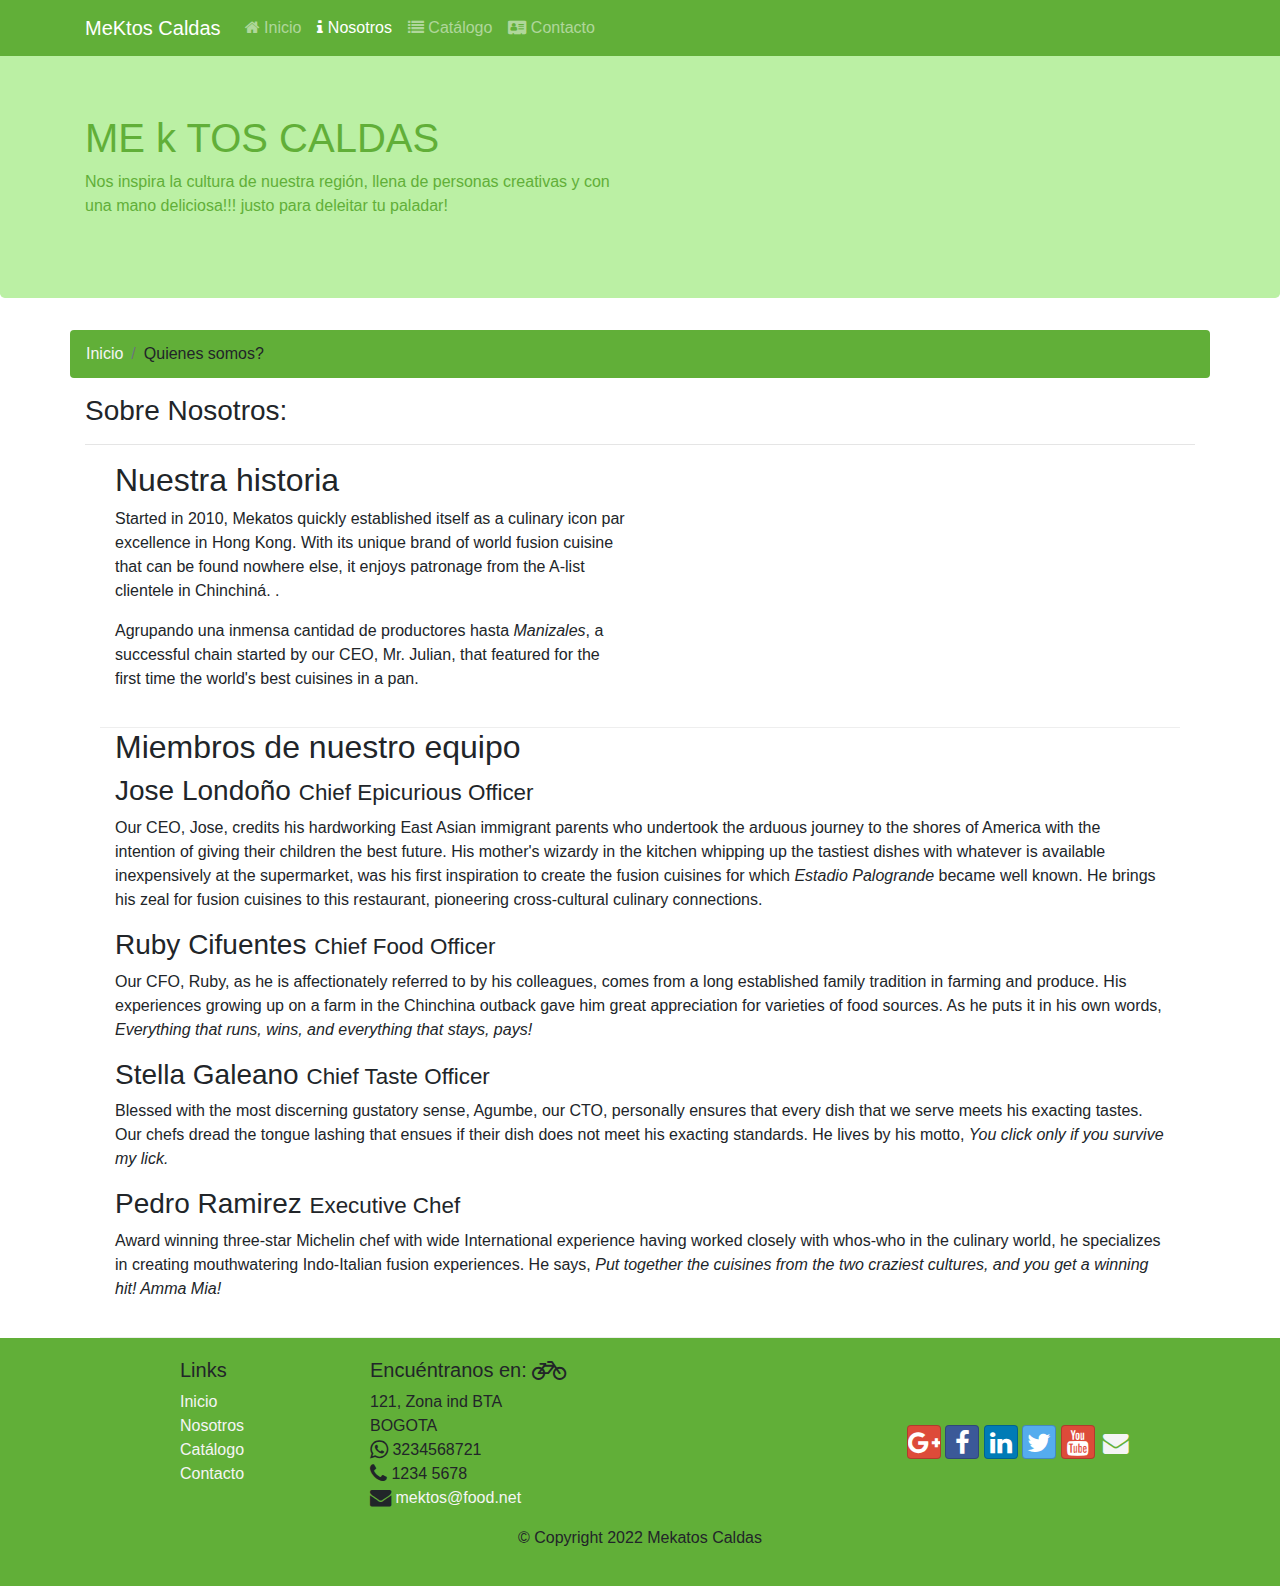
==== aboutmekatos.html @ 4f25072d "first version" ====
<!DOCTYPE html>
<html lang="en">

<head>
    <meta charset="utf-8">
    <meta name="viewport" content="width=device-width, initial-scale=1, shrink-to-fit=no">
    <meta http-equiv="x-ua-compatible" content="ie=edge">
    <link rel="stylesheet" href="css/bootstrap/bootstrap.min.css">
    <link rel="stylesheet" href="font-awesome/css/font-awesome.min.css">
    <link rel="stylesheet" href="css/bootstrap-social/bootstrap-social.css">
    <link rel="stylesheet" href="css/styles.css">
    <title>Nosotros: MekTos Caldas</title>

</head>

<body>
    <nav class="navbar navbar-dark navbar-expand-sm fixed-top">
        <div class="container">
            <!--use this div to enclose everything on navigation bar, it's optional, in case not use, all elements will be displayed along all the navbar-->
            <button class="navbar-toggler" type="button" data-toggle="collapse" data-target="#Navbar">
                <!--the data-target element se encuentra mas abajo, se usa el id="Navbar" dentro del div que contiene la lista-->
                <span class="navbar-toggler-icon"></span>
            </button>
            <a class="navbar-brand" href="./index.html">MeKtos Caldas </a> <!--navbar-brand: class for company logo or brand-->
            <div class="collapse navbar-collapse" id="Navbar">
                <!--this is set to toggle menu on Xsmall screen-->
                <ul class="navbar-nav mr-auto">
                    <!--mr auto: push contents to left (mr: margin right)-->
                    <li class="nav-item"><a class="nav-link" href="./index.html"><span class="fa fa-home"></span> Inicio</a></li>
                    <li class="nav-item active"><a class="nav-link" href="#"><span class="fa fa-info"></span> Nosotros</a></li>
                    <li class="nav-item"><a class="nav-link" href="#"><span class="fa fa-list"></span> Catálogo</a></li>
                    <li class="nav-item"><a class="nav-link" href="#"><span class="fa fa-address-card"></span> Contacto</a></li>
                </ul>
            </div>
        </div>
    </nav>

    <header class="jumbotron">
        <div class="container">
            <div class="row">
                <div class="col-12 col-sm-6">
                    <h1>ME k TOS CALDAS</h1>
                    <p>Nos inspira la cultura de nuestra región, llena de personas creativas y con una mano deliciosa!!! justo para deleitar tu paladar!</p>
                </div>
                <div class="col-12 col-sm">
                </div>
            </div>
        </div>
    </header>

    <div class="container">

        <div class="row">
            <ol class="col-12 breadcrumb">
                <li class="breadcrumb-item"><a href="./index.html">Inicio</a></li>
                <li class="breadcrumb-item"><a>Quienes somos?</a></li> <!--quito "active"después de bread-item, con esto cambia de color-->
            </ol>
            <div class="col-sm">
                <h3>Sobre Nosotros:</h3>
                <hr>
            </div>
        </div>

        <div class="container">
            <div class="row row-content">
                <div class="col-12 col-sm-6">
                    <h2>Nuestra historia</h2>
                    <p>Started in 2010, Mekatos quickly established itself as a culinary icon par excellence in Hong Kong. With its unique brand of world fusion cuisine that can be found nowhere else, it enjoys patronage from the A-list clientele in Chinchiná. .</p>
                    <p>Agrupando una inmensa cantidad de productores hasta <em>Manizales</em>, a successful chain started by our CEO, Mr. Julian, that featured for the first time the world's best cuisines in a pan.</p>
                </div>
            </div>
            <div>
            </div>
        </div>


        <div class="container">
            <div class="row row-content">
                <div class="col-12">
                    <h2>Miembros de nuestro equipo</h2>
                    <h3>Jose Londoño <small>Chief Epicurious Officer</small></h3>
                    <p class="d-none d-sm-block">Our CEO, Jose, credits his hardworking East Asian immigrant parents who undertook the arduous journey to the shores of America with the intention of giving their children the best future. His mother's wizardy in the kitchen whipping up the tastiest dishes with whatever is available inexpensively at the supermarket, was his first inspiration to create the fusion cuisines for which <em>Estadio Palogrande</em> became well known. He brings his zeal for fusion cuisines to this restaurant, pioneering cross-cultural culinary connections.</p>
                    <h3>Ruby Cifuentes <small>Chief Food Officer</small></h3>
                    <p class="d-none d-sm-block">Our CFO, Ruby, as he is affectionately referred to by his colleagues, comes from a long established family tradition in farming and produce. His experiences growing up on a farm in the Chinchina outback gave him great appreciation for varieties of food sources. As he puts it in his own words, <em>Everything that runs, wins, and everything that stays, pays!</em></p>
                    <h3>Stella Galeano <small>Chief Taste Officer</small></h3>
                    <p class="d-none d-sm-block">Blessed with the most discerning gustatory sense, Agumbe, our CTO, personally ensures that every dish that we serve meets his exacting tastes. Our chefs dread the tongue lashing that ensues if their dish does not meet his exacting standards. He lives by his motto, <em>You click only if you survive my lick.</em></p>
                    <h3>Pedro Ramirez <small>Executive Chef</small></h3>
                    <p class="d-none d-sm-block">Award winning three-star Michelin chef with wide International experience having worked closely with whos-who in the culinary world, he specializes in creating mouthwatering Indo-Italian fusion experiences. He says, <em>Put together the cuisines from the two craziest cultures, and you get a winning hit! Amma Mia!</em></p>
                </div>
            </div>
        </div>

    </div>

    <footer class="footer">
        <div class="container">
            <div class="row">
                <div class="col-4 offset-1 col-sm-2">
                    <h5>Links</h5>
                    <ul class="list-unstyled">
                        <li><a href="./index.html">Inicio</a></li>
                        <li><a href="#">Nosotros</a></li>
                        <li><a href="#">Catálogo</a></li>
                        <li><a href="#">Contacto</a></li>
                    </ul>
                </div>
                <div class="col-7 col-sm-5">
                    <h5>Encuéntranos en: <i class="fa fa-bicycle fa-lg"></i></h5>
                    <address>
                        121, Zona ind BTA<br>
                        BOGOTA<br>
                        <i class="fa fa-whatsapp fa-lg"></i> 3234568721<br>
                        <i class="fa fa-phone fa-lg"></i> 1234 5678<br>
                        <i class="fa fa-envelope fa-lg"></i> <a href="mailto:mektos@food.net">mektos@food.net</a>
                    </address>
                </div>
                <div class="col-12 col-sm-4 align-self-center">
                    <div class="text-center">
                        <a class="btn btn-social-icon btn-google" href="http://google.com/+"><i class="fa fa-google-plus"></i></a>
                        <a class="btn btn-social-icon btn-facebook" href="http://www.facebook.com/profile.php?id="><i class="fa fa-facebook"></i></a>
                        <a class="btn btn-social-icon btn-linkedin" href="http://www.linkedin.com/in/"><i class="fa fa-linkedin"></i></a>
                        <a class="btn btn-social-icon btn-twitter" href="http://twitter.com/"><i class="fa fa-twitter"></i></a>
                        <a class="btn btn-social-icon btn-google" href="http://youtube.com/"><i class="fa fa-youtube"></i></a>
                        <a class="btn btn-social-icon" href="mailto:"><i class="fa fa-envelope"></i></a>
                    </div>
                </div>
            </div>
            <div class="row justify-content-center">
                <div class="col-auto">
                    <p>© Copyright 2022 Mekatos Caldas</p>
                </div>
            </div>
        </div>
    </footer>

    <script src="https://code.jquery.com/jquery-3.2.1.slim.min.js" integrity="sha384-KJ3o2DKtIkvYIK3UENzmM7KCkRr/rE9/Qpg6aAZGJwFDMVNA/GpGFF93hXpG5KkN" crossorigin="anonymous"></script>
    <script src="https://cdn.jsdelivr.net/npm/popper.js@1.12.9/dist/umd/popper.min.js" integrity="sha384-ApNbgh9B+Y1QKtv3Rn7W3mgPxhU9K/ScQsAP7hUibX39j7fakFPskvXusvfa0b4Q" crossorigin="anonymous"></script>
    <script src="https://cdn.jsdelivr.net/npm/bootstrap@4.0.0/dist/js/bootstrap.min.js" integrity="sha384-JZR6Spejh4U02d8jOt6vLEHfe/JQGiRRSQQxSfFWpi1MquVdAyjUar5+76PVCmYl" crossorigin="anonymous"></script>

</body>

</html>
---- css/styles.css ----
.row-header {
    margin: 0px auto;
    padding: 0px;
}

.row-content {
    margin: 0px auto;
    padding: 0px 0px 20px 0px;
    border-bottom: 1px ridge;
    min-height: 140px;
}

.footer {
    background-color: #61AF38;
    margin: 0px auto;
    padding: 20px 0px 20px 0px;
}

.jumbotron {
    background: #BBF0A4;
    color: #61AF38;
}

.address {
    font-size: 80%;
    margin: 0px;
    color: #000000;
}
.container-about{
    margin-top: 0px;
    padding-top: 0px;
}

body{
    padding: 50px 0px 0px 0px;
    z-index: 0;
}

.navbar-dark {
    background-color: #61AF38;
}

a {
    color: whitesmoke;
}

img {
    max-width:100%;
    max-height:100%;
    display:block;
}

.breadcrumb {
    background-color: #61AF38;
}
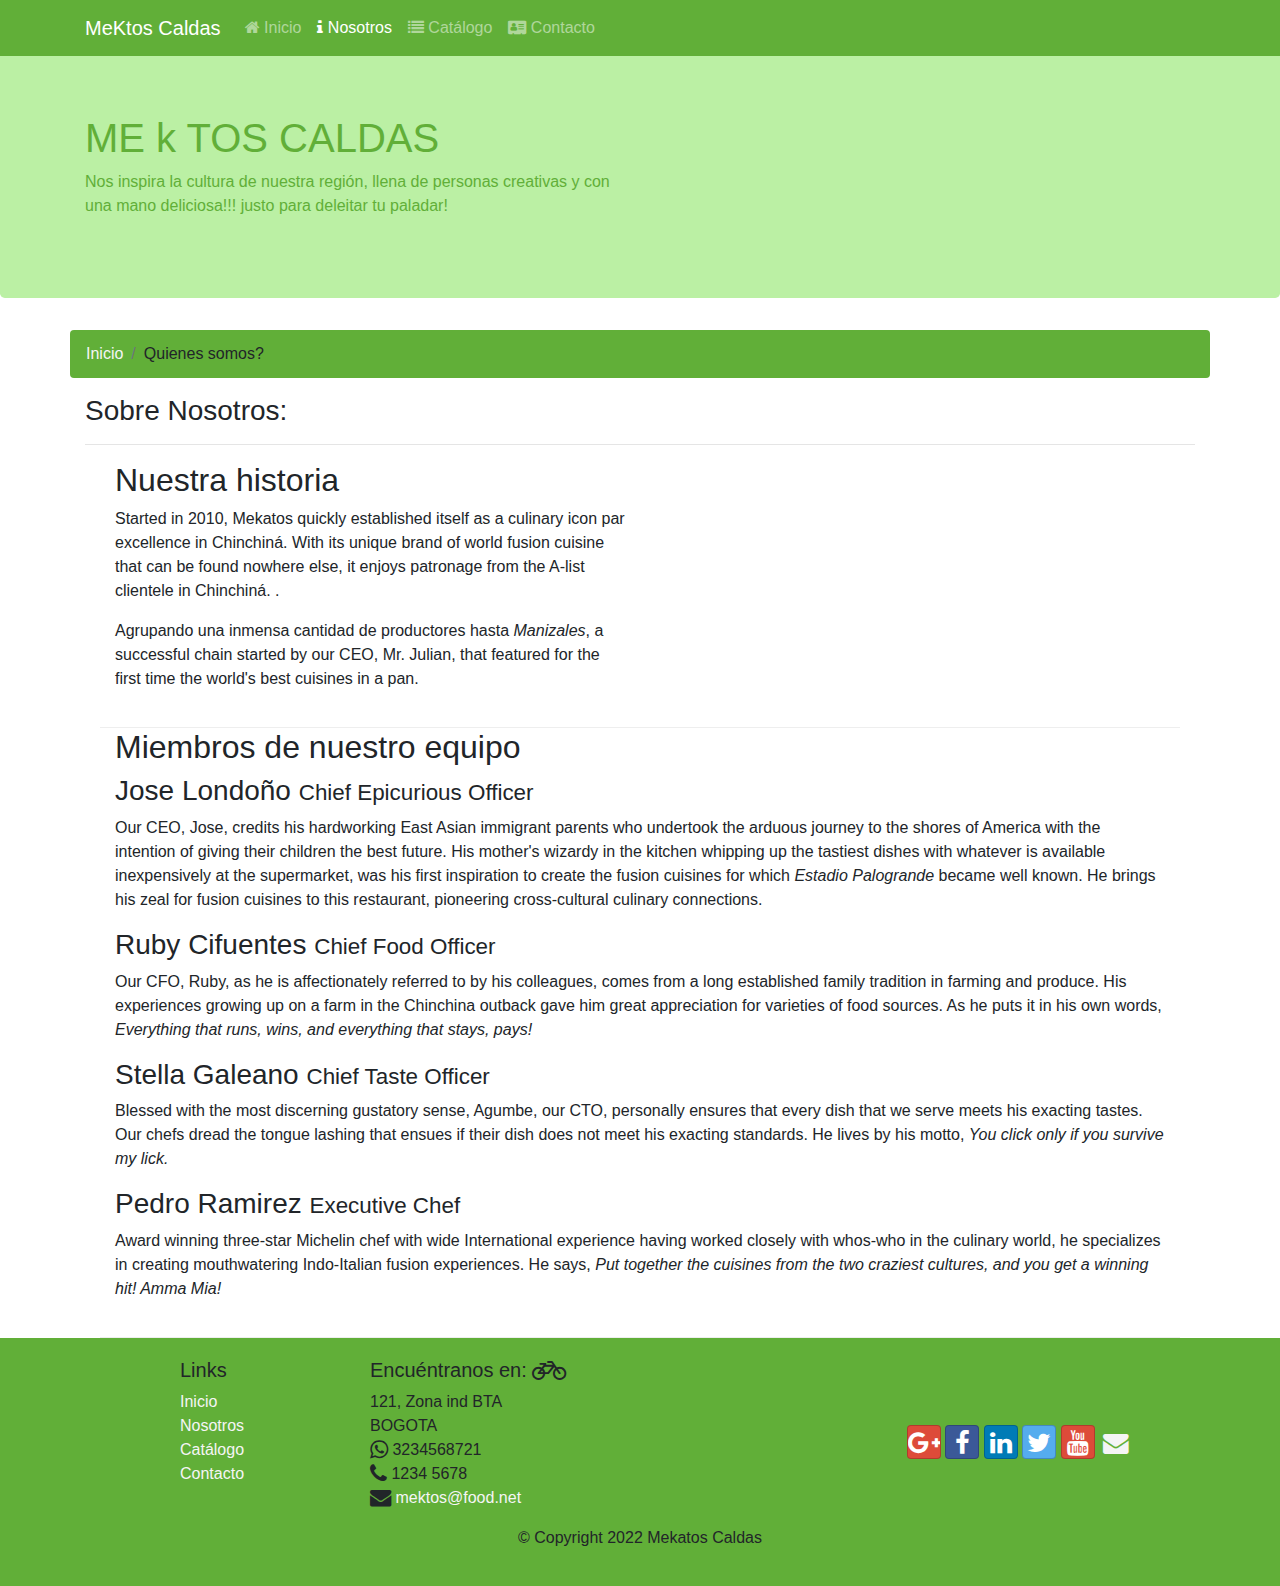
==== commit 4b71c6d2: "customized styles and added catalogo" ====
--- a/aboutmekatos.html
+++ b/aboutmekatos.html
@@ -28,7 +28,7 @@
                     <!--mr auto: push contents to left (mr: margin right)-->
                     <li class="nav-item"><a class="nav-link" href="./index.html"><span class="fa fa-home"></span> Inicio</a></li>
                     <li class="nav-item active"><a class="nav-link" href="#"><span class="fa fa-info"></span> Nosotros</a></li>
-                    <li class="nav-item"><a class="nav-link" href="#"><span class="fa fa-list"></span> Catálogo</a></li>
+                    <li class="nav-item"><a class="nav-link" href="./catalog.html"><span class="fa fa-list"></span> Catálogo</a></li>
                     <li class="nav-item"><a class="nav-link" href="#"><span class="fa fa-address-card"></span> Contacto</a></li>
                 </ul>
             </div>
@@ -65,7 +65,7 @@
             <div class="row row-content">
                 <div class="col-12 col-sm-6">
                     <h2>Nuestra historia</h2>
-                    <p>Started in 2010, Mekatos quickly established itself as a culinary icon par excellence in Hong Kong. With its unique brand of world fusion cuisine that can be found nowhere else, it enjoys patronage from the A-list clientele in Chinchiná. .</p>
+                    <p>Started in 2010, Mekatos quickly established itself as a culinary icon par excellence in Chinchiná. With its unique brand of world fusion cuisine that can be found nowhere else, it enjoys patronage from the A-list clientele in Chinchiná. .</p>
                     <p>Agrupando una inmensa cantidad de productores hasta <em>Manizales</em>, a successful chain started by our CEO, Mr. Julian, that featured for the first time the world's best cuisines in a pan.</p>
                 </div>
             </div>
@@ -100,7 +100,7 @@
                     <ul class="list-unstyled">
                         <li><a href="./index.html">Inicio</a></li>
                         <li><a href="#">Nosotros</a></li>
-                        <li><a href="#">Catálogo</a></li>
+                        <li><a href="./catalog.html">Catálogo</a></li>
                         <li><a href="#">Contacto</a></li>
                     </ul>
                 </div>
--- a/css/styles.css
+++ b/css/styles.css
@@ -52,4 +52,22 @@
 
 .breadcrumb {
     background-color: #61AF38;
+}
+
+.imgCarousel {
+    width: 100%;
+    max-height: 500px;
+}
+
+.carousel-caption {
+    color: darkslategrey;
+    font-size:large;
+    font-weight:800;
+}
+
+/* Hide the carousel text when the screen is less than 600 pixels wide */
+@media (max-width: 600px) {
+    .carousel-caption {
+        display: none;
+    }
 }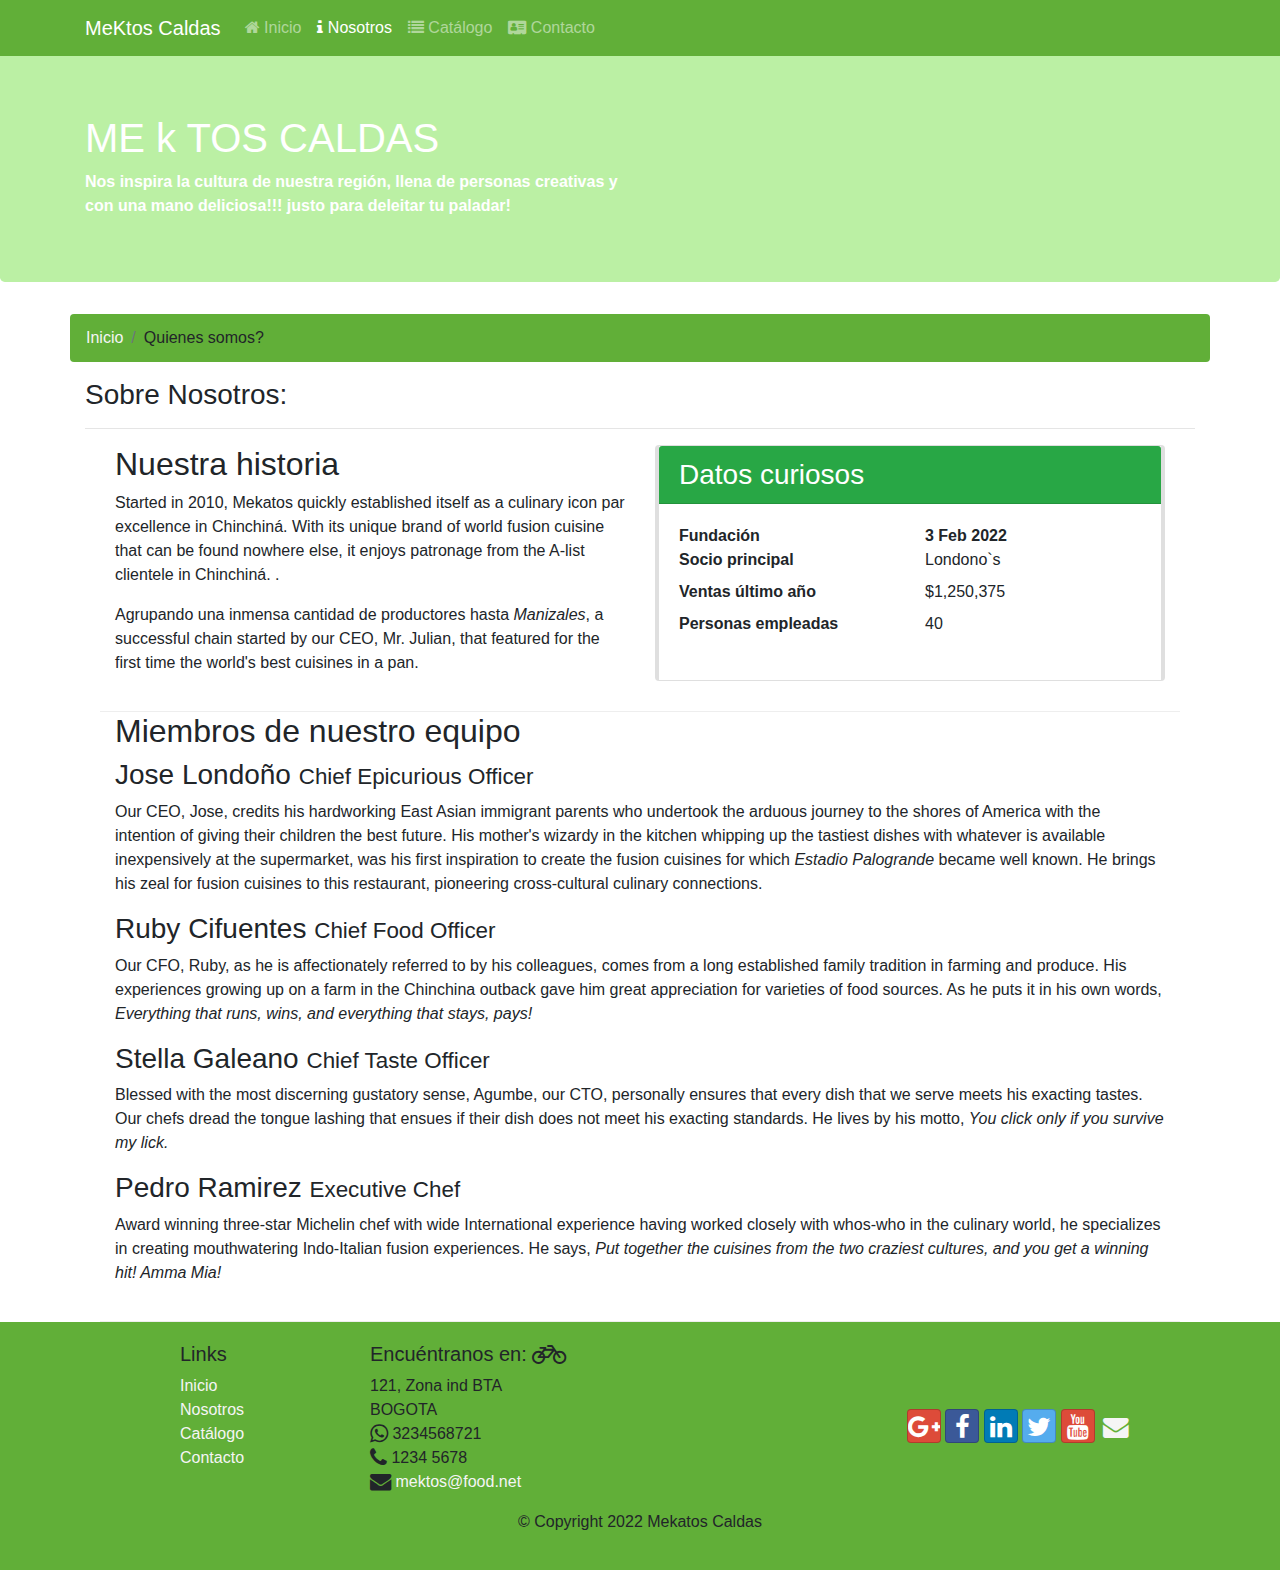
==== commit eba9f1cc: "Se incluyen Tarjetas en Catalog y About; se aplica tamaño máximo para las img de acuerdo a ubicación" ====
--- a/aboutmekatos.html
+++ b/aboutmekatos.html
@@ -10,7 +10,7 @@
     <link rel="stylesheet" href="css/bootstrap-social/bootstrap-social.css">
     <link rel="stylesheet" href="css/styles.css">
     <title>Nosotros: MekTos Caldas</title>
-
+    <link rel="icon" type="image/x-icon" href="images/favicon.ico">
 </head>
 
 <body>
@@ -38,11 +38,11 @@
     <header class="jumbotron">
         <div class="container">
             <div class="row">
-                <div class="col-12 col-sm-6">
+                <div class="col-12 col-sm-6 text-white">
                     <h1>ME k TOS CALDAS</h1>
-                    <p>Nos inspira la cultura de nuestra región, llena de personas creativas y con una mano deliciosa!!! justo para deleitar tu paladar!</p>
+                    <strong>Nos inspira la cultura de nuestra región, llena de personas creativas y con una mano deliciosa!!! justo para deleitar tu paladar!</strong>
                 </div>
-                <div class="col-12 col-sm">
+                <div class="col-12 col-sm"> <!--este div es para usar la segunda mitad del jumbotron-->
                 </div>
             </div>
         </div>
@@ -67,9 +67,25 @@
                     <h2>Nuestra historia</h2>
                     <p>Started in 2010, Mekatos quickly established itself as a culinary icon par excellence in Chinchiná. With its unique brand of world fusion cuisine that can be found nowhere else, it enjoys patronage from the A-list clientele in Chinchiná. .</p>
                     <p>Agrupando una inmensa cantidad de productores hasta <em>Manizales</em>, a successful chain started by our CEO, Mr. Julian, that featured for the first time the world's best cuisines in a pan.</p>
+                </div>            
+                <div class="col-12 col-sm"> <!--esta columna ocupa la segunda mitad de la pantalla en este row-->
+                    <div class="card">
+                        <h3 class="card-header bg-success text-white">Datos curiosos</h3>
+                        <div class="card-body">
+                            <dl class="row">
+                                <!--description list-->
+                                <dt class="col-6">Fundación</dt>
+                                <dt class="col-6">3 Feb 2022</dt>
+                                <dt class="col-6">Socio principal</dt>
+                                <dd class="col-6">Londono`s</dd>
+                                <dt class="col-6">Ventas último año</dt>
+                                <dd class="col-6">$1,250,375</dd>
+                                <dt class="col-6">Personas empleadas</dt>
+                                <dd class="col-6">40</dd>
+                            </dl>
+                        </div>
+                    </div>
                 </div>
-            </div>
-            <div>
             </div>
         </div>
 
--- a/css/styles.css
+++ b/css/styles.css
@@ -56,13 +56,15 @@
 
 .imgCarousel {
     width: 100%;
-    max-height: 500px;
+    /*max-height: 500px; */
+    height: 25REM; /*puse esta medida para que en XS screen no cambie el tama�o seg�n la imagen
+        REM indica relativo al elemento root (html)
+    */
 }
 
 .carousel-caption {
     color: darkslategrey;
     font-size:large;
-    font-weight:800;
 }
 
 /* Hide the carousel text when the screen is less than 600 pixels wide */
@@ -70,4 +72,25 @@
     .carousel-caption {
         display: none;
     }
+}
+
+/*la sgte clase se cre� para catalog, para el listado, borrar si dejo las cards*/
+.productlist {
+    margin: 0px auto;
+    padding: 10px 10px 10px 10px;
+    border-style: ridge;
+    border-color: #e6e619;
+}
+
+.card {   
+    padding: 0px;    
+    border-right-width: 4px;
+    border-left-width: 4px;
+    margin-bottom:0px;
+}
+
+.card-img-top {
+    width: 100%;
+    height: 40%; /*estaba en 20vw*/
+    object-fit:fill;
 }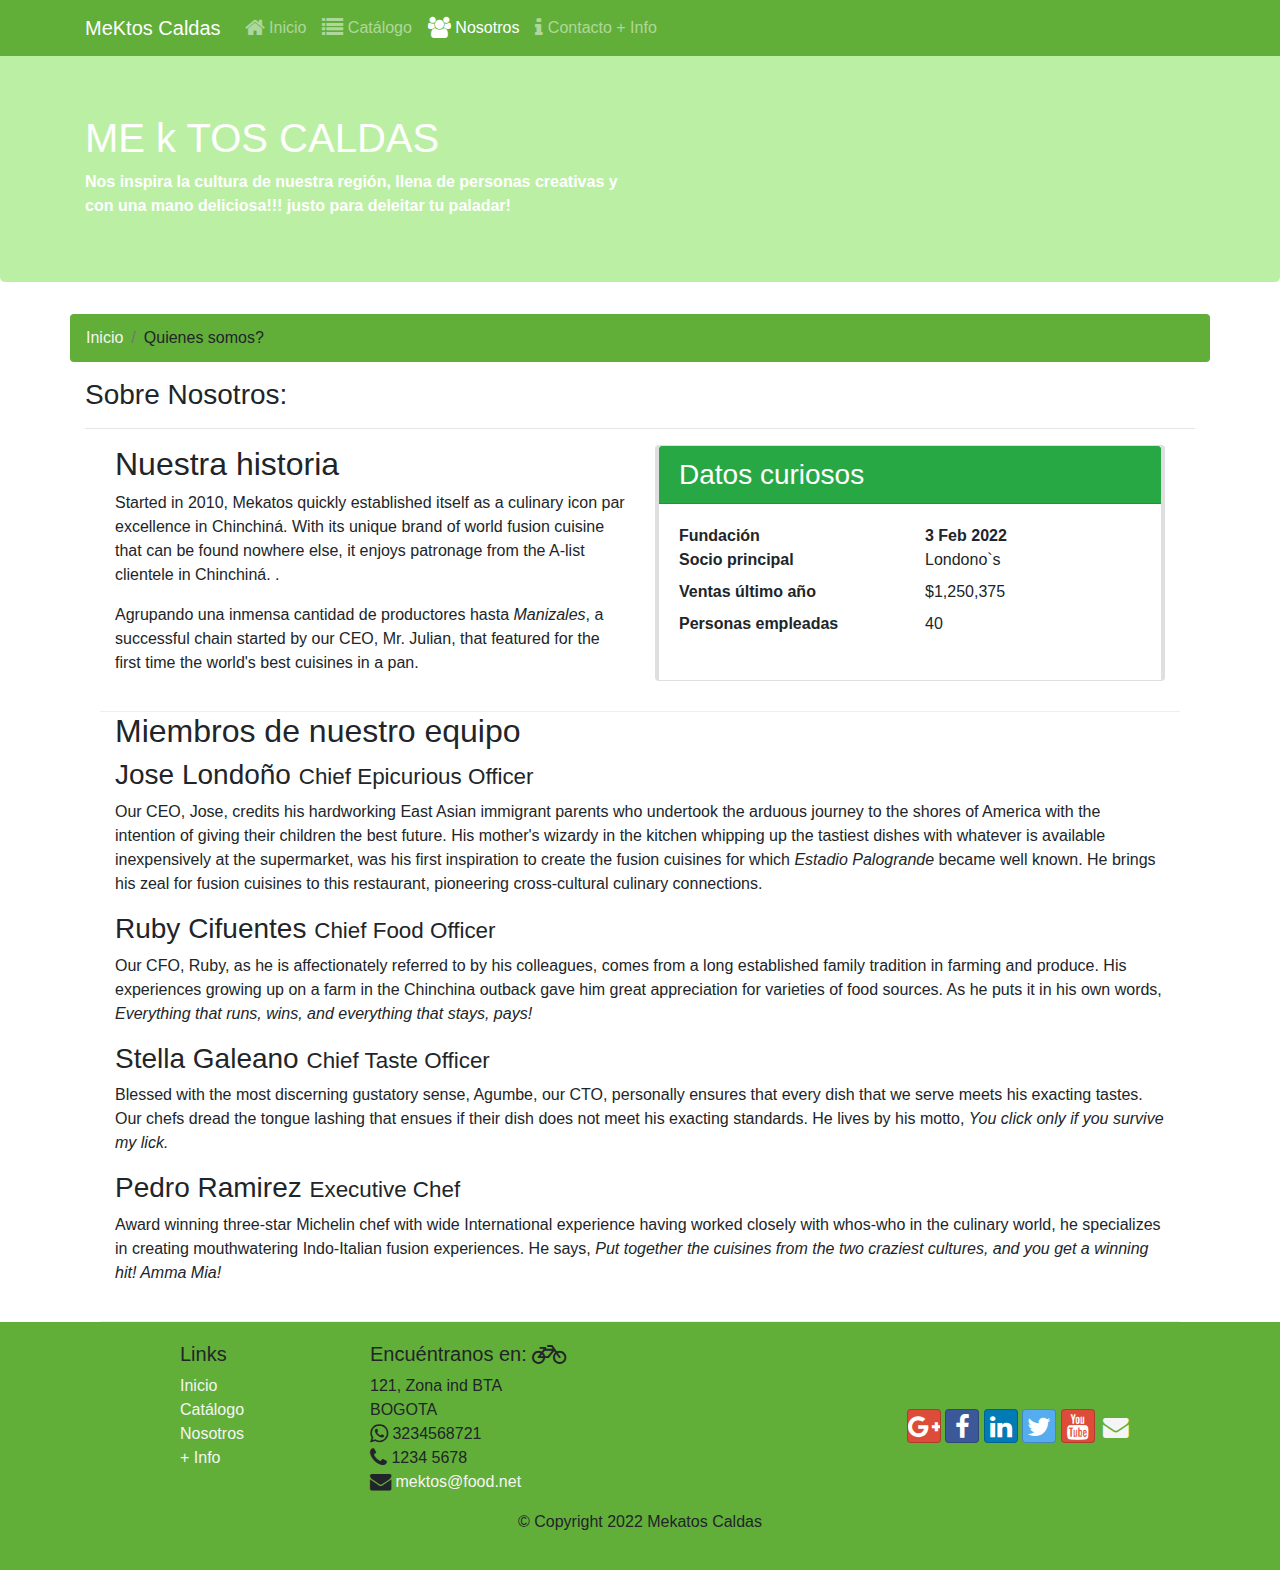
==== commit 34a9f26f: "Contacto.html Added and reorganized the menu" ====
--- a/aboutmekatos.html
+++ b/aboutmekatos.html
@@ -26,10 +26,10 @@
                 <!--this is set to toggle menu on Xsmall screen-->
                 <ul class="navbar-nav mr-auto">
                     <!--mr auto: push contents to left (mr: margin right)-->
-                    <li class="nav-item"><a class="nav-link" href="./index.html"><span class="fa fa-home"></span> Inicio</a></li>
-                    <li class="nav-item active"><a class="nav-link" href="#"><span class="fa fa-info"></span> Nosotros</a></li>
-                    <li class="nav-item"><a class="nav-link" href="./catalog.html"><span class="fa fa-list"></span> Catálogo</a></li>
-                    <li class="nav-item"><a class="nav-link" href="#"><span class="fa fa-address-card"></span> Contacto</a></li>
+                    <li class="nav-item"><a class="nav-link" href="./index.html"><span class="fa fa-home fa-lg"></span> Inicio</a></li> <!--nav-item: set links horizontally / the active class highlights the actual page-->
+                    <li class="nav-item"><a class="nav-link" href="./catalog.html"><span class="fa fa-list fa-lg"></span> Catálogo</a></li><!--fa-list: its the icon/ fa-lg is the size(large)-->
+                    <li class="nav-item active"><a class="nav-link" href="#"><span class="fa fa-users fa-lg"></span> Nosotros</a></li>
+                    <li class="nav-item"><a class="nav-link" href="./contactomekato"><span class="fa fa-info fa-lg"></span> Contacto + Info</a></li>
                 </ul>
             </div>
         </div>
@@ -115,9 +115,9 @@
                     <h5>Links</h5>
                     <ul class="list-unstyled">
                         <li><a href="./index.html">Inicio</a></li>
+                        <li><a href="./catalog.html">Catálogo</a></li>
                         <li><a href="#">Nosotros</a></li>
-                        <li><a href="./catalog.html">Catálogo</a></li>
-                        <li><a href="#">Contacto</a></li>
+                        <li><a href="./contactomekato.html">+ Info</a></li>
                     </ul>
                 </div>
                 <div class="col-7 col-sm-5">
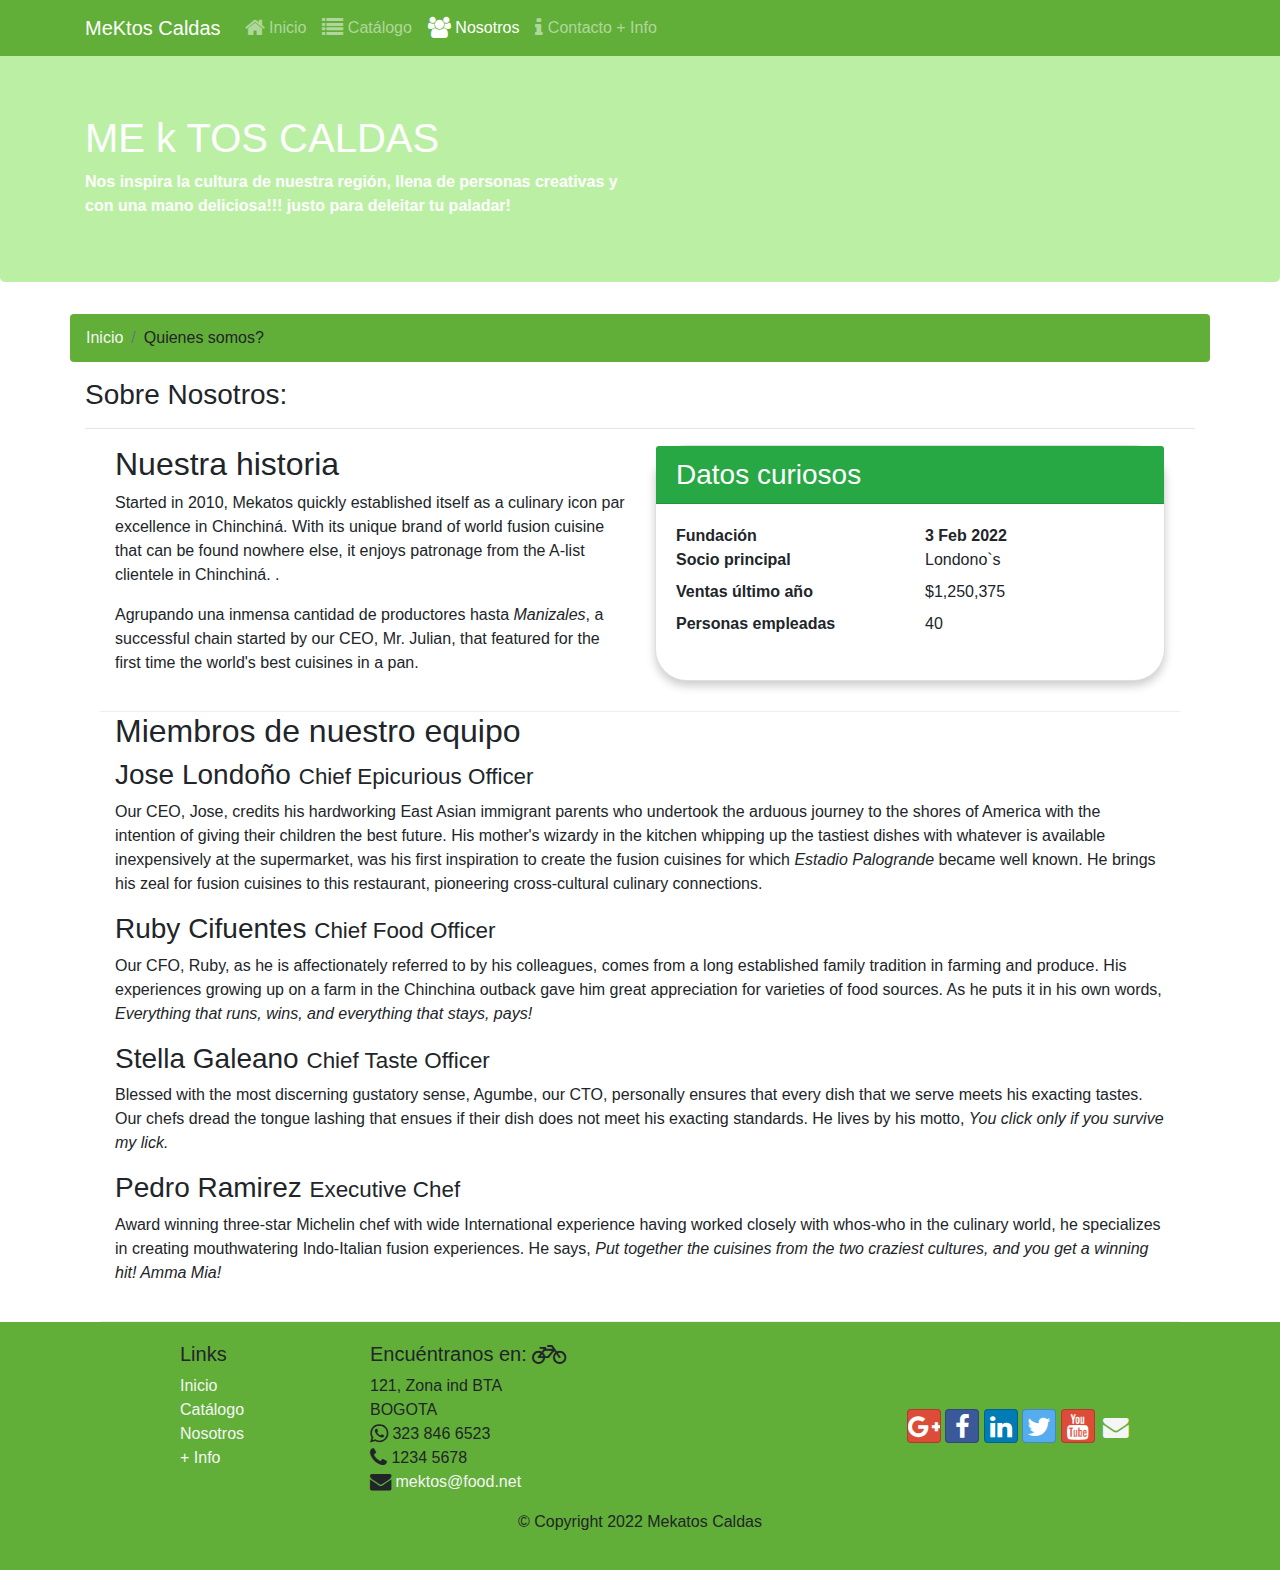
==== commit 73bc0e66: "updated card classes" ====
--- a/aboutmekatos.html
+++ b/aboutmekatos.html
@@ -29,7 +29,7 @@
                     <li class="nav-item"><a class="nav-link" href="./index.html"><span class="fa fa-home fa-lg"></span> Inicio</a></li> <!--nav-item: set links horizontally / the active class highlights the actual page-->
                     <li class="nav-item"><a class="nav-link" href="./catalog.html"><span class="fa fa-list fa-lg"></span> Catálogo</a></li><!--fa-list: its the icon/ fa-lg is the size(large)-->
                     <li class="nav-item active"><a class="nav-link" href="#"><span class="fa fa-users fa-lg"></span> Nosotros</a></li>
-                    <li class="nav-item"><a class="nav-link" href="./contactomekato"><span class="fa fa-info fa-lg"></span> Contacto + Info</a></li>
+                    <li class="nav-item"><a class="nav-link" href="./contactomekato.html"><span class="fa fa-info fa-lg"></span> Contacto + Info</a></li>
                 </ul>
             </div>
         </div>
@@ -125,7 +125,7 @@
                     <address>
                         121, Zona ind BTA<br>
                         BOGOTA<br>
-                        <i class="fa fa-whatsapp fa-lg"></i> 3234568721<br>
+                        <i class="fa fa-whatsapp fa-lg"></i> 323 846 6523<br>
                         <i class="fa fa-phone fa-lg"></i> 1234 5678<br>
                         <i class="fa fa-envelope fa-lg"></i> <a href="mailto:mektos@food.net">mektos@food.net</a>
                     </address>
--- a/css/styles.css
+++ b/css/styles.css
@@ -82,15 +82,24 @@
     border-color: #e6e619;
 }
 
-.card {   
-    padding: 0px;    
+.card {
+    padding: 0px;
+    border-radius: 2em;
+    box-shadow: 0 5px 10px rgba(0, 0, 0, 0.2);
+    margin-bottom: 0px;
+    /*
     border-right-width: 4px;
     border-left-width: 4px;
-    margin-bottom:0px;
+    border-bottom-width: 3px;
+    border-top-width: 2px;
+    */
 }
 
 .card-img-top {
     width: 100%;
     height: 40%; /*estaba en 20vw*/
-    object-fit:fill;
+    object-fit: fill;
+    border-top-left-radius: 2em;
+    border-top-right-radius: 2em;
+    /* Para aplicar en toda la img: border-radius: 2em; �*Para hacer la img redonda: 50%*/
 }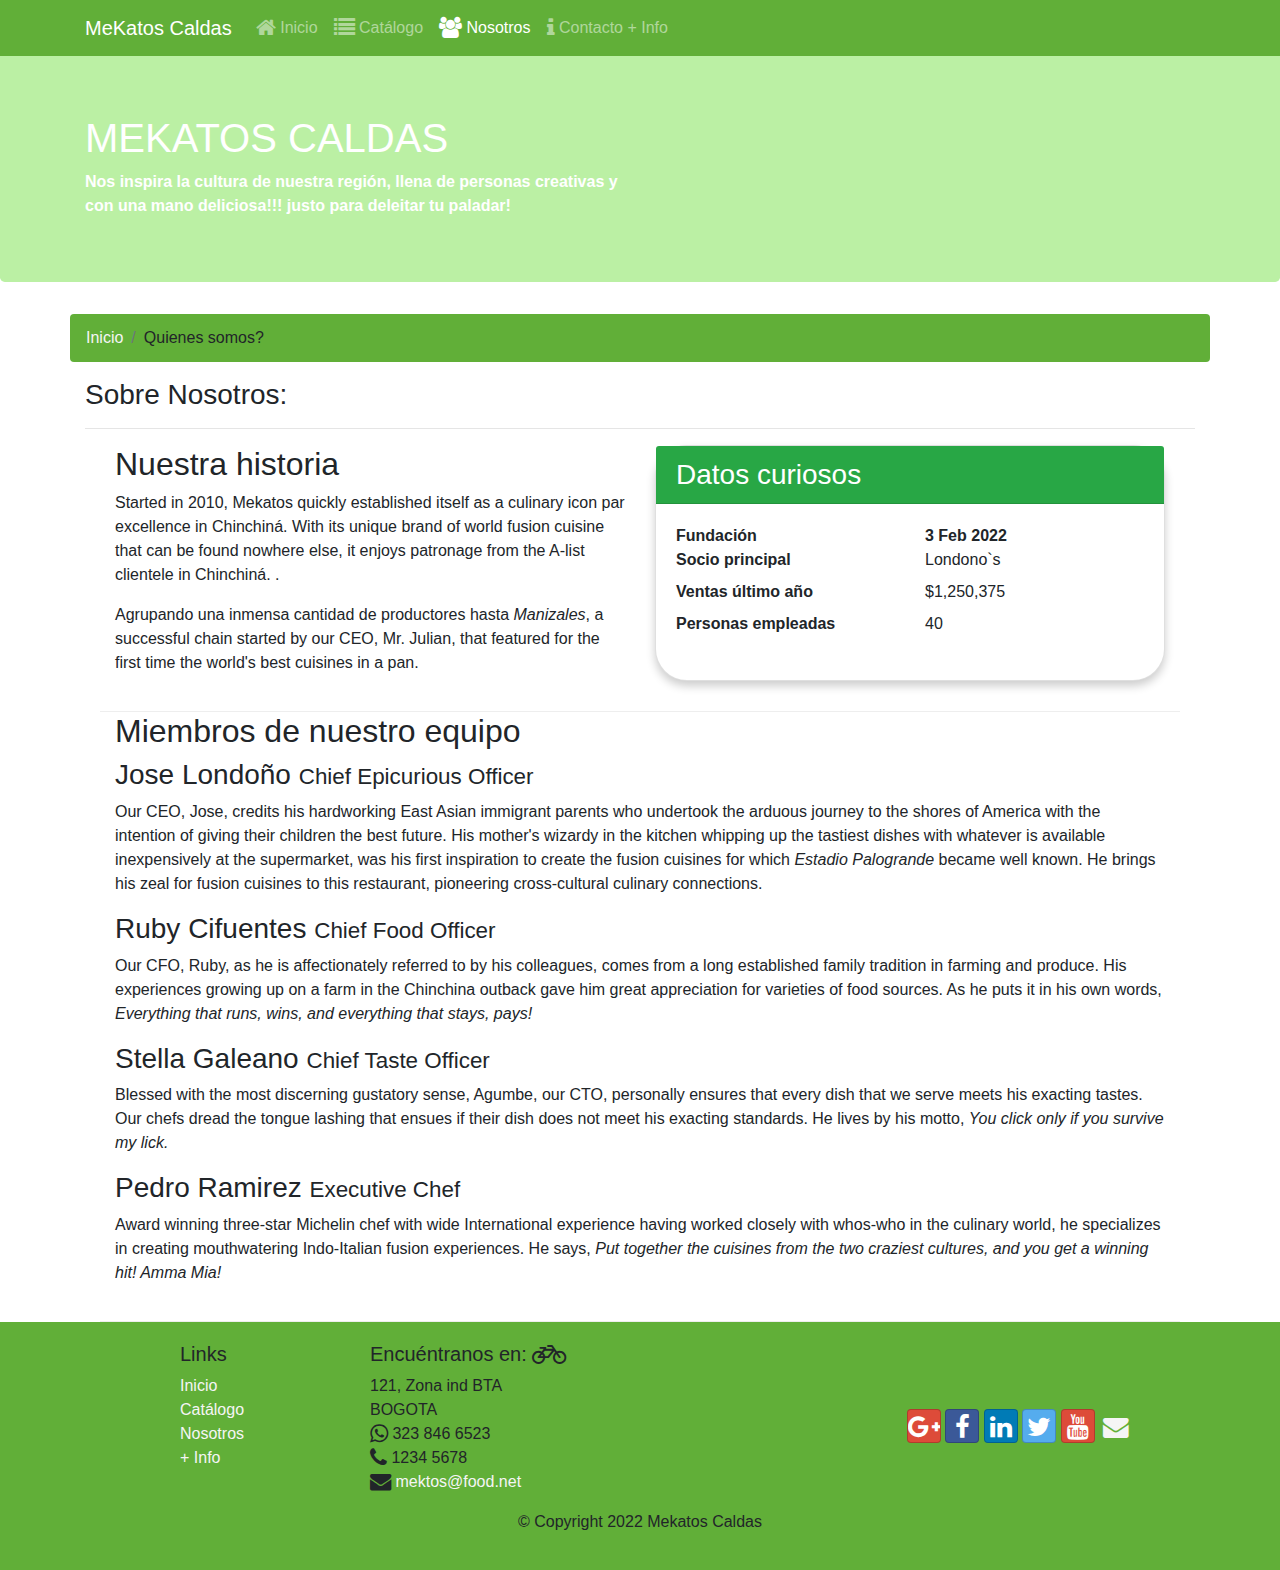
==== commit a463d097: "included missing titles" ====
--- a/aboutmekatos.html
+++ b/aboutmekatos.html
@@ -1,5 +1,5 @@
 <!DOCTYPE html>
-<html lang="en">
+<html lang="es">
 
 <head>
     <meta charset="utf-8">
@@ -9,7 +9,7 @@
     <link rel="stylesheet" href="font-awesome/css/font-awesome.min.css">
     <link rel="stylesheet" href="css/bootstrap-social/bootstrap-social.css">
     <link rel="stylesheet" href="css/styles.css">
-    <title>Nosotros: MekTos Caldas</title>
+    <title>Nosotros: MekaTos Caldas</title>
     <link rel="icon" type="image/x-icon" href="images/favicon.ico">
 </head>
 
@@ -17,11 +17,11 @@
     <nav class="navbar navbar-dark navbar-expand-sm fixed-top">
         <div class="container">
             <!--use this div to enclose everything on navigation bar, it's optional, in case not use, all elements will be displayed along all the navbar-->
-            <button class="navbar-toggler" type="button" data-toggle="collapse" data-target="#Navbar">
+            <button class="navbar-toggler" type="button" data-toggle="collapse" data-target="#Navbar" title="mekatosCaldasNavbar">
                 <!--the data-target element se encuentra mas abajo, se usa el id="Navbar" dentro del div que contiene la lista-->
                 <span class="navbar-toggler-icon"></span>
             </button>
-            <a class="navbar-brand" href="./index.html">MeKtos Caldas </a> <!--navbar-brand: class for company logo or brand-->
+            <a class="navbar-brand" href="./index.html">MeKatos Caldas </a> <!--navbar-brand: class for company logo or brand-->
             <div class="collapse navbar-collapse" id="Navbar">
                 <!--this is set to toggle menu on Xsmall screen-->
                 <ul class="navbar-nav mr-auto">
@@ -39,7 +39,7 @@
         <div class="container">
             <div class="row">
                 <div class="col-12 col-sm-6 text-white">
-                    <h1>ME k TOS CALDAS</h1>
+                    <h1>MEKATOS CALDAS</h1>
                     <strong>Nos inspira la cultura de nuestra región, llena de personas creativas y con una mano deliciosa!!! justo para deleitar tu paladar!</strong>
                 </div>
                 <div class="col-12 col-sm"> <!--este div es para usar la segunda mitad del jumbotron-->
@@ -132,12 +132,12 @@
                 </div>
                 <div class="col-12 col-sm-4 align-self-center">
                     <div class="text-center">
-                        <a class="btn btn-social-icon btn-google" href="http://google.com/+"><i class="fa fa-google-plus"></i></a>
-                        <a class="btn btn-social-icon btn-facebook" href="http://www.facebook.com/profile.php?id="><i class="fa fa-facebook"></i></a>
-                        <a class="btn btn-social-icon btn-linkedin" href="http://www.linkedin.com/in/"><i class="fa fa-linkedin"></i></a>
-                        <a class="btn btn-social-icon btn-twitter" href="http://twitter.com/"><i class="fa fa-twitter"></i></a>
-                        <a class="btn btn-social-icon btn-google" href="http://youtube.com/"><i class="fa fa-youtube"></i></a>
-                        <a class="btn btn-social-icon" href="mailto:"><i class="fa fa-envelope"></i></a>
+                        <a class="btn btn-social-icon btn-google" href="http://google.com/+" title="mekatosCaldasG"><i class="fa fa-google-plus"></i></a>
+                        <a class="btn btn-social-icon btn-facebook" href="http://www.facebook.com/profile.php?id=" title="mekatosCaldasFacebook"><i class="fa fa-facebook"></i></a>
+                        <a class="btn btn-social-icon btn-linkedin" href="http://www.linkedin.com/in/" title="mekatosCaldasLinkedIn"><i class="fa fa-linkedin"></i></a>
+                        <a class="btn btn-social-icon btn-twitter" href="http://twitter.com/" title="mekatosCaldasTwitter"><i class="fa fa-twitter"></i></a>
+                        <a class="btn btn-social-icon btn-google" href="http://youtube.com/" title="mekatosCaldasYoutube"><i class="fa fa-youtube"></i></a>
+                        <a class="btn btn-social-icon" href="mailto:" title="mekatosCaldasMail"><i class="fa fa-envelope"></i></a>
                     </div>
                 </div>
             </div>
